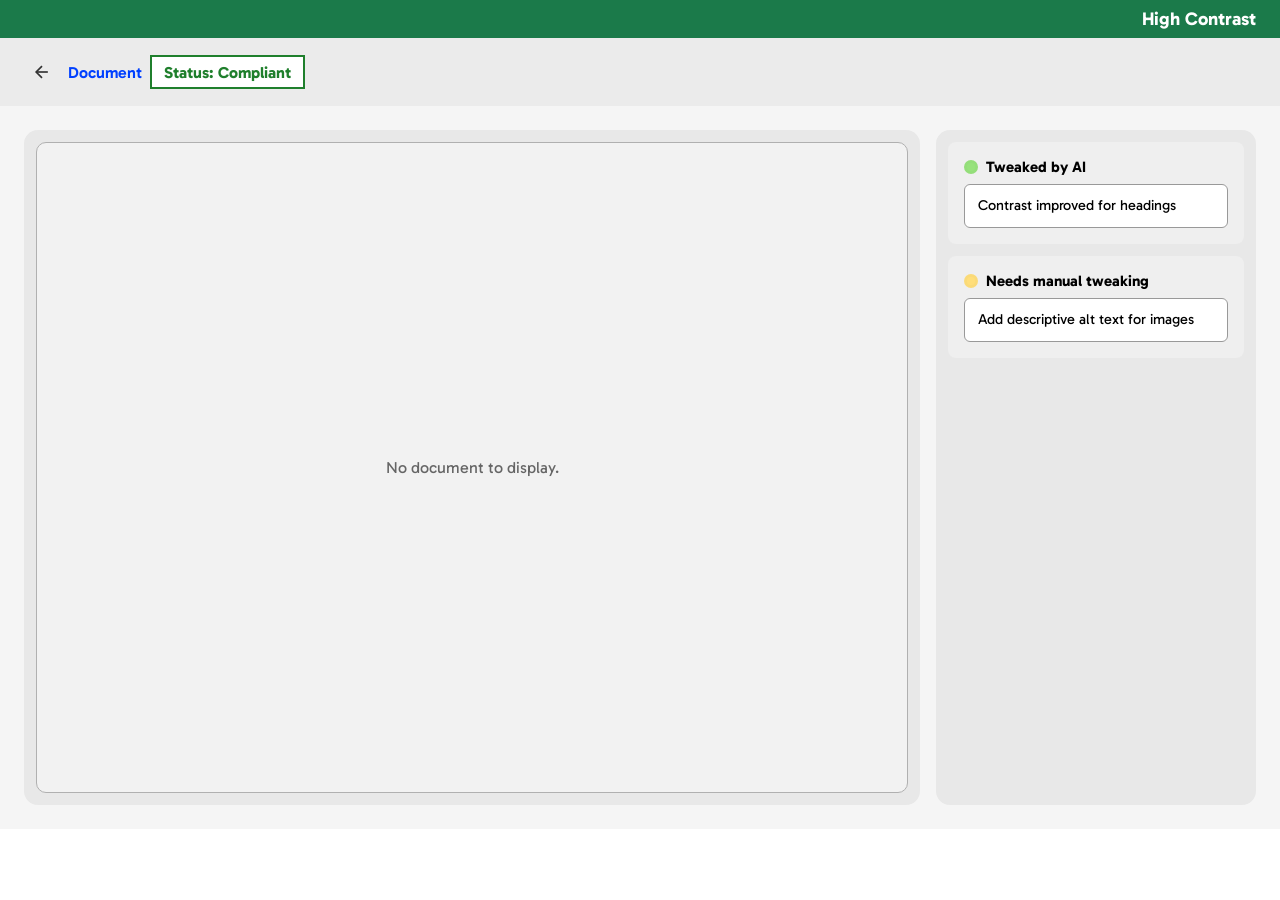
==== branch_document.html @ ff0cea44 "finished for now until we get new model" ====
<!DOCTYPE html>
<html lang="en">
<head>
    <meta charset="UTF-8">
    <meta name="viewport" content="width=device-width, initial-scale=1.0">
    <title>Document - City of Oakland</title>
    <link rel="stylesheet" href="style.css">
    <script src="config.js"></script>
    <script src="backend.js"></script>
</head>
<body>
    <a class="skip-link" href="#main-content">Skip to main content</a>
    <div class="top-bar">
        <button type="button" class="high-contrast-toggle" id="highContrastToggle" aria-pressed="false">High Contrast</button>
    </div>

    <main class="documents-main" id="main-content">
        <div class="document-header-bar">
            <a href="test.html" class="doc-back-link" aria-label="Back to documents" title="Back to documents">
                <svg aria-hidden="true" focusable="false" width="20" height="20" viewBox="0 0 24 24" fill="none" stroke="currentColor" stroke-width="2"><line x1="19" y1="12" x2="5" y2="12"/><polyline points="12 19 5 12 12 5"/></svg>
            </a>
            <h1 class="document-title-heading"><a href="javascript:void(0)" id="docTitle" class="document-header-title doc-file-link">Document</a></h1>
            <span id="docStatus" class="doc-status-badge" role="status" aria-live="polite">Status: Compliant</span>
        </div>
        <div class="document-viewer-shell">
            <div class="document-layout">
                <div class="document-card">
                    <div class="document-viewer-frame-wrap">
                        <div id="placeholder" class="document-viewer-placeholder">No document to display.</div>
                        <iframe id="docFrame" title="Document content" style="display: none;"></iframe>
                    </div>
                </div>

                <aside class="document-sidebar" aria-label="Accessibility comments">
                    <div class="panel ai-panel">
                        <div class="panel-header">
                            <span class="status-circle status-green" aria-hidden="true"></span>
                            <h2 class="panel-title">Tweaked by AI</h2>
                        </div>
                        <ul class="issue-list" id="aiIssues">
                            <li class="issue-item"><span class="visually-hidden">Auto-fixed: </span>Contrast improved for headings</li>
                        </ul>
                    </div>

                    <div class="panel manual-panel">
                        <div class="panel-header">
                            <span class="status-circle status-yellow" aria-hidden="true"></span>
                            <h2 class="panel-title">Needs manual tweaking</h2>
                        </div>
                        <ul class="issue-list" id="manualIssues">
                            <li class="issue-item"><span class="visually-hidden">Action needed: </span>Add descriptive alt text for images</li>
                        </ul>
                    </div>
                </aside>
            </div>
        </div>
    </main>

    <script>
        (function () {
            var placeholder = document.getElementById('placeholder');
            var frame = document.getElementById('docFrame');
            var titleEl = document.getElementById('docTitle');
            var statusEl = document.getElementById('docStatus');
            var DB_NAME = 'ASL_Documents';
            var VIEWER_STORE = 'viewer';

            function openDB() {
                return new Promise(function (resolve, reject) {
                    var r = indexedDB.open(DB_NAME, 2);
                    r.onerror = function () { reject(r.error); };
                    r.onsuccess = function () { resolve(r.result); };
                    r.onupgradeneeded = function () {
                        var db = r.result;
                        if (!db.objectStoreNames.contains(VIEWER_STORE)) {
                            db.createObjectStore(VIEWER_STORE, { keyPath: 'id' });
                        }
                    };
                });
            }

            function getViewerDoc() {
                return openDB().then(function (db) {
                    return new Promise(function (resolve, reject) {
                        var tx = db.transaction(VIEWER_STORE, 'readonly');
                        var req = tx.objectStore(VIEWER_STORE).get('current');
                        req.onsuccess = function () { resolve(req.result || null); };
                        req.onerror = function () { reject(req.error); };
                    });
                });
            }

            function getComplianceStatus(name) {
                if (!name) return 'Compliant';
                return /sample2|non[- ]?compliant|fail/i.test(name) ? 'Non-Compliant' : 'Compliant';
            }

            getViewerDoc().then(function (doc) {
                if (doc && doc.blob) {
                    if (doc.name && titleEl) {
                        titleEl.textContent = doc.name;
                        titleEl.setAttribute('aria-label', 'Open ' + doc.name);
                    }
                    if (statusEl) {
                        var status = getComplianceStatus(doc.name);
                        statusEl.textContent = 'Status: ' + status;
                        statusEl.classList.toggle('is-non-compliant', status === 'Non-Compliant');
                    }
                    // Hide built-in PDF chrome where supported so the page
                    // looks like a clean document inside the card.
                    var baseUrl = URL.createObjectURL(doc.blob);
                    var viewerUrl = baseUrl + '#toolbar=0&navpanes=0&scrollbar=0';
                    titleEl.href = viewerUrl;
                    frame.src = viewerUrl;
                    frame.style.display = 'block';
                    placeholder.style.display = 'none';
                }
            }).catch(function () {
                placeholder.textContent = 'Could not load document.';
            });
        })();
    </script>
    <script>
        (function () {
            var toggle = document.getElementById('highContrastToggle');
            var key = 'highContrast';
            function apply() {
                var on = localStorage.getItem(key) === 'true';
                document.body.classList.toggle('high-contrast-mode', on);
                document.documentElement.classList.toggle('high-contrast-mode', on);
                if (toggle) toggle.setAttribute('aria-pressed', on);
                if (toggle) toggle.textContent = on ? 'Default' : 'High Contrast';
            }
            if (toggle) {
                toggle.addEventListener('click', function () {
                    var on = localStorage.getItem(key) !== 'true';
                    localStorage.setItem(key, on ? 'true' : 'false');
                    apply();
                });
            }
            apply();
        })();
    </script>
</body>
</html>
---- style.css ----
@import url('https://fonts.googleapis.com/css2?family=Gabarito:wght@400..900&display=swap');

* {
    box-sizing: border-box;
    margin: 0;
    padding: 0;
}

body {
    font-family: 'Gabarito', sans-serif;
    background-color: #f0f0f0;
    min-height: 100vh;
    display: flex;
    flex-direction: column;
}

.skip-link {
    position: absolute;
    left: 0.75rem;
    top: -48px;
    z-index: 1000;
    background: #000;
    color: #fff;
    padding: 0.65rem 0.85rem;
    border-radius: 0.35rem;
    text-decoration: none;
    font-weight: 700;
}

.skip-link:focus,
.skip-link:focus-visible {
    top: 0.75rem;
    outline: 2px solid #fff;
    outline-offset: 2px;
}

html.high-contrast-mode {
    font-size: calc(100% + 2px);
}

/* Top bar - dark green */
.top-bar {
    background-color: #1B7A4A;
    padding: 0.5rem 1.5rem;
    display: flex;
    justify-content: flex-end;
    align-items: center;
}

.high-contrast-toggle {
    color: white;
    font-size: 1.15rem;
    font-weight: 700;
    font-family: inherit;
    background: none;
    border: none;
    cursor: pointer;
    padding: 0;
}

.high-contrast-toggle:hover {
    text-decoration: underline;
}

.high-contrast-toggle:focus-visible {
    outline: 2px solid #fff;
    outline-offset: 2px;
}

/* Main header - white with logo and search */
.main-header {
    background-color: #ffffff;
    display: flex;
    justify-content: space-between;
    align-items: center;
    padding: 1rem 1.5rem;
    border-bottom: 1px solid #e0e0e0;
}

.header-brand {
    display: flex;
    align-items: center;
    gap: 1rem;
}

.header-logo {
    height: 60px;
    width: auto;
    object-fit: contain;
}

.header-title {
    display: flex;
    flex-direction: column;
    line-height: 1.2;
}

.city-of {
    font-size: 0.85rem;
    color: #555;
    font-weight: 500;
    letter-spacing: 0.02em;
}

.oakland {
    font-size: 1.75rem;
    font-weight: bold;
    color: #000;
    letter-spacing: 0.02em;
}

.header-search-input {
    width: 220px;
    padding: 0.5rem 0.75rem;
    border: 1px solid #767676;
    border-radius: 4px;
    background-color: #e0e0e0;
    font-size: 0.9rem;
    color: #333;
}

.header-search-input::placeholder {
    color: #666;
}

.header-search-input:focus {
    outline: 2px solid #0b57d0;
    outline-offset: 2px;
    border-color: #ccc;
    background-color: #fff;
}

/* Page content - grey background, centered login */
.page-content {
    flex: 1;
    display: flex;
    justify-content: center;
    align-items: center;
    padding: 2rem;
    background-color: #f0f0f0;
}

.login-container {
    width: 100%;
    display: flex;
    justify-content: center;
    align-items: center;
}

.login-box {
    background-color: #ebebeb;
    padding: 2.5rem 2rem;
    border-radius: 12px;
    width: 100%;
    max-width: 380px;
    box-shadow: 0 1px 3px rgba(0, 0, 0, 0.08);
}

.login-box h1 {
    color: #000;
    text-align: center;
    margin-bottom: 1.5rem;
    font-size: 1.5rem;
    font-weight: bold;
}

.form-group {
    margin-bottom: 1rem;
}

.form-group label {
    display: block;
    margin-bottom: 0.35rem;
    font-size: 0.95rem;
    font-weight: 600;
    color: #222;
}

.login-box input {
    width: 100%;
    padding: 0.75rem 1rem;
    border: 1px solid #767676;
    border-radius: 6px;
    font-size: 1rem;
    background-color: #fff;
    color: #333;
}

.login-box input::placeholder {
    color: #6b6b6b;
}

.login-box input:focus {
    outline: 2px solid #0b57d0;
    outline-offset: 2px;
    border-color: #1B7A4A;
}

.form-error {
    min-height: 1.25rem;
    margin-top: 0.25rem;
    color: #b00020;
    font-weight: 600;
    font-size: 0.9rem;
}

.login-box button {
    width: 100%;
    background-color: #1B7A4A;
    color: white;
    padding: 0.75rem 1rem;
    border: none;
    border-radius: 6px;
    cursor: pointer;
    font-weight: bold;
    font-size: 1rem;
    margin-top: 0.5rem;
}

.login-box button:hover {
    background-color: #145a32;
}

.form-footer {
    text-align: center;
    margin-top: 1.25rem;
    font-size: 0.9rem;
    color: #555;
}

.form-footer a {
    color: #176640;
    font-weight: 600;
    text-decoration: none;
    display: inline-block;
    padding: 0.08rem 0.28rem;
    line-height: 1.2;
}

.form-footer a:hover {
    text-decoration: underline;
}

.form-hint {
    margin-top: 0.75rem;
    font-size: 0.8rem;
    color: #595959;
}

.visually-hidden {
    position: absolute;
    width: 1px;
    height: 1px;
    padding: 0;
    margin: -1px;
    overflow: hidden;
    clip: rect(0, 0, 0, 0);
    white-space: nowrap;
    border: 0;
}

.register-box {
    max-width: 380px;
}

/* Test page styles (unchanged structure, optional tweaks) */
.test-container {
    width: 100%;
    display: flex;
    justify-content: center;
    align-items: center;
    padding: 2rem;
    background-color: #f0f0f0;
    min-height: 100vh;
}

.test-box {
    background-color: #ffffff;
    padding: 2.5rem;
    border-radius: 12px;
    max-width: 400px;
    box-shadow: 0 1px 3px rgba(0, 0, 0, 0.08);
}

.test-box h1 {
    color: #1B7A4A;
    text-align: center;
    margin-bottom: 1rem;
}

.test-box p {
    color: #333;
    margin-bottom: 1rem;
    text-align: center;
}

.test-box button {
    width: 100%;
    background-color: #1B7A4A;
    color: white;
    padding: 0.75rem;
    border: none;
    border-radius: 6px;
    cursor: pointer;
    font-weight: bold;
}

.test-box button:hover {
    background-color: #145a32;
}

/* Documents dashboard (post-login) */
.main-header .header-actions {
    display: flex;
    align-items: center;
    gap: 0.75rem;
}

.account-name {
    padding: 0.5rem 0.75rem;
    background-color: #e0e0e0;
    border-radius: 4px;
    font-size: 0.9rem;
    color: #333;
}

.icon-btn {
    display: inline-flex;
    align-items: center;
    justify-content: center;
    width: 36px;
    height: 36px;
    padding: 0;
    border: none;
    background: transparent;
    color: #333;
    cursor: pointer;
    border-radius: 4px;
}

.icon-btn:hover {
    background-color: #eee;
    color: #1B7A4A;
}

a:focus-visible,
button:focus-visible,
input:focus-visible,
.icon-btn:focus-visible,
.doc-back-link:focus-visible,
.doc-open-link:focus-visible,
.doc-file-link:focus-visible {
    outline: 2px solid #0b57d0;
    outline-offset: 2px;
}

.icon-btn svg {
    flex-shrink: 0;
}

a.icon-btn {
    text-decoration: none;
}

.documents-main {
    flex: 1;
    padding: 0;
    background-color: #fff;
}

.documents-bar {
    display: flex;
    justify-content: space-between;
    align-items: center;
    padding: 1rem 1.5rem;
    background-color: #ebebeb;
}

.documents-title {
    font-size: 1.3rem;
    font-weight: bold;
    color: #000;
    margin: 0;
}

.documents-actions {
    display: flex;
    align-items: center;
    gap: 0.5rem;
}

.documents-table-wrap {
    overflow-x: auto;
    overflow-y: auto;
    max-height: calc(100vh - 220px);
}

.documents-table {
    width: 100%;
    border-collapse: collapse;
    font-size: 1rem;
}

.documents-table th,
.documents-table td {
    padding: 0.9rem 1.2rem;
    text-align: left;
    border-bottom: 1px solid #e0e0e0;
}

.documents-table th {
    background-color: #ebebeb;
    font-weight: bold;
    font-size: 1.1rem;
    color: #000;
    position: sticky;
    top: 0;
}

.documents-table tbody tr {
    background-color: #fff;
}

.documents-table tbody tr:nth-child(even) {
    background-color: #f9f9f9;
}

.documents-table tbody tr:hover {
    background-color: #f0f0f0;
}

.documents-table .th-select,
.documents-table .td-select {
    width: 2.5rem;
    text-align: center;
    vertical-align: middle;
}

.doc-open-link {
    color: #1B7A4A;
    font-weight: 600;
    text-decoration: none;
}

.doc-open-link:hover {
    text-decoration: underline;
}

body.high-contrast-mode .doc-open-link {
    color: #000;
    display: inline-block;
    padding: 0.25rem 0.4rem;
    outline: 2px solid #000;
}

body.high-contrast-mode .doc-open-link:focus {
    outline: 2px solid #000;
}

.documents-table .th-select input,
.documents-table .td-select input {
    -webkit-appearance: none;
    appearance: none;
    margin: 0;
    cursor: pointer;
    width: 1.7rem;
    height: 1.7rem;
    border: 2px solid #000;
    border-radius: 0.35rem;
    background: #fff;
    display: inline-grid;
    place-content: center;
}

.documents-table .th-select input::before,
.documents-table .td-select input::before {
    content: "";
    width: 0.95rem;
    height: 0.95rem;
    transform: scale(0);
    transition: transform 120ms ease-in-out;
    background: #fff;
    clip-path: polygon(14% 54%, 0 68%, 40% 100%, 100% 24%, 86% 10%, 40% 68%);
}

.documents-table .th-select input:checked,
.documents-table .td-select input:checked {
    background: #1a73e8;
    border-color: #000;
}

.documents-table .th-select input:checked::before,
.documents-table .td-select input:checked::before {
    transform: scale(1);
}

/* High contrast mode */
body.high-contrast-mode .top-bar {
    background-color: #000;
}

body.high-contrast-mode .login-box button,
body.high-contrast-mode .test-box button {
    background-color: #000;
}

body.high-contrast-mode .login-box button:hover,
body.high-contrast-mode .test-box button:hover {
    background-color: #333;
}

/* Back link next to document title */
.document-header-bar {
    display: flex;
    align-items: center;
    gap: 0.5rem;
    padding: 1rem 1.5rem;
    background-color: #ebebeb;
}

.doc-back-link {
    display: inline-flex;
    align-items: center;
    justify-content: center;
    width: 36px;
    height: 36px;
    color: #333;
    text-decoration: none;
    border-radius: 6px;
}

.doc-back-link:hover {
    background-color: #eee;
    color: #1B7A4A;
}

.document-header-title {
    font-size: 1rem;
    font-weight: 600;
    color: #000;
}

.document-title-heading {
    margin: 0;
    font-size: 1rem;
    font-weight: 600;
}

.doc-file-link {
    text-decoration: none;
    color: #0040ff;
}

.doc-file-link:hover {
    text-decoration: underline;
}

.doc-status-badge {
    padding: 0.35rem 0.75rem;
    border: 2px solid #1f7f2c;
    color: #1f7f2c;
    font-weight: 700;
    background: #fff;
}

.doc-status-badge.is-non-compliant {
    border-color: #d10000;
    color: #d10000;
}

.document-header-actions-wrap {
    margin-left: auto;
    display: flex;
    align-items: center;
    flex-wrap: wrap;
    gap: 0.5rem;
}

.document-header-actions {
    display: flex;
    flex-wrap: wrap;
    align-items: center;
    gap: 0.5rem;
}

.doc-download-btn {
    padding: 0.35rem 0.75rem;
    font-size: 0.85rem;
    border-radius: 6px;
    border: 1px solid #1B7A4A;
    background: #1B7A4A;
    color: #fff;
    cursor: pointer;
    font-family: inherit;
}

.doc-download-btn:hover:not(:disabled) {
    background: #145a32;
    border-color: #145a32;
}

.doc-download-btn:disabled {
    opacity: 0.45;
    cursor: not-allowed;
}

.doc-download-btn-secondary {
    background: #fff;
    color: #1B7A4A;
}

.doc-download-btn-secondary:hover:not(:disabled) {
    background: #e8f5e9;
}

.document-viewer-hint {
    margin: 0 1.5rem 0.75rem;
    padding: 0.5rem 0.75rem;
    font-size: 0.85rem;
    color: #444;
    background: #ebebeb;
    border-left: 3px solid #1B7A4A;
    line-height: 1.45;
}

.alterations-hint {
    margin: 0 0 0.65rem 0;
    font-size: 0.82rem;
    color: #444;
    line-height: 1.35;
}

.alterations-panel .alteration-item {
    border-color: #5a9d4a;
    background: #f0f9eb;
}

.issue-item.issue-severity-error {
    border-color: #c0392b;
    background: #fdf2f0;
}

.issue-item.issue-severity-warning {
    border-color: #b8860b;
    background: #fffbf0;
}

.issue-item.issue-severity-info {
    border-color: #6c757d;
    background: #f8f9fa;
}

/* Layout for the document viewer and sidebar comments */
.document-viewer-shell {
    padding: 1.5rem;
    background-color: #f5f5f5;
}

.document-layout {
    display: flex;
    gap: 1rem;
    align-items: stretch;
}

.document-card {
    flex: 1 1 auto;
    background: #e8e8e8;
    border: none;
    border-radius: 14px;
    padding: 0.75rem;
}

.document-viewer-frame-wrap {
    border-radius: 10px;
    background-color: #f2f2f2;
    border: 1px solid #b0b0b0;
    padding: 0.6rem;
}

.document-viewer-frame-wrap iframe {
    width: 100%;
    height: 70vh;
    border: none;
    background-color: #fff;
}

.document-viewer-placeholder {
    display: flex;
    align-items: center;
    justify-content: center;
    height: 70vh;
    color: #666;
    font-size: 1rem;
}

.document-sidebar {
    width: 320px;
    flex: 0 0 320px;
    background: #e8e8e8;
    border-radius: 14px;
    border: none;
    padding: 0.75rem;
    display: flex;
    align-items: stretch;
}

.comment-panel {
    width: 100%;
    display: flex;
    flex-direction: column;
}

.comment-title {
    margin: 0 0 0.25rem 0;
    font-size: 1.05rem;
    color: #000;
}

.comment-instructions {
    margin: 0 0 0.5rem 0;
    font-size: 0.85rem;
    color: #555;
}

.access-comments {
    width: 100%;
    resize: vertical;
    min-height: 160px;
    padding: 0.5rem;
    border: 1px solid #e0e0e0;
    border-radius: 6px;
    font-family: inherit;
    font-size: 0.95rem;
    color: #222;
    margin-bottom: 0.5rem;
}

.comment-actions {
    display: flex;
    gap: 0.5rem;
    margin-top: auto;
}

.comment-actions .icon-btn {
    padding: 0.5rem 0.75rem;
    background-color: #1B7A4A;
    color: #fff;
    border-radius: 6px;
    border: none;
    cursor: pointer;
}

.comment-actions .icon-btn:hover {
    background-color: #145a32;
}

@media (max-width: 880px) {
    .document-layout {
        flex-direction: column;
    }

    .document-sidebar {
        width: 100%;
        flex: 0 0 auto;
    }
}

/* Panels for AI/manual issue lists */
.document-sidebar {
    display: flex;
    flex-direction: column;
    gap: 0.75rem;
}

.panel {
    background: #efefef;
    border-radius: 8px;
    padding: 1rem;
    border: none;
}

.panel-header {
    display: flex;
    align-items: center;
    gap: 0.5rem;
    margin-bottom: 0.5rem;
}

.status-circle {
    width: 14px;
    height: 14px;
    border-radius: 50%;
    display: inline-block;
    flex: 0 0 14px;
    box-shadow: 0 0 0 3px rgba(0,0,0,0.02) inset;
}

.status-green {
    background: #97e27c; /* highlight green */
}

.status-yellow {
    background: #ffde7a; /* highlight yellow */
}

.panel-title {
    font-size: 0.95rem;
    margin: 0;
}

.issue-list {
    list-style: none;
    padding-left: 0;
    margin: 0;
    display: flex;
    flex-direction: column;
    gap: 0.5rem;
}

.issue-item {
    background: #fff;
    border: 1px solid #999;
    padding: 0.7rem 0.8rem;
    border-radius: 6px;
    font-size: 0.9rem;
    line-height: 1.35;
}

@media (max-width: 880px) {
    .document-sidebar { order: 2; }
}

body.high-contrast-mode .login-box input:focus {
    border-color: #000;
}

body.high-contrast-mode .form-footer a,
body.high-contrast-mode .icon-btn:hover {
    color: #000;
}

body.high-contrast-mode .test-box h1 {
    color: #000;
}

body.high-contrast-mode .top-bar,
body.high-contrast-mode .main-header,
body.high-contrast-mode .login-box,
body.high-contrast-mode .test-box,
body.high-contrast-mode .account-name,
body.high-contrast-mode .header-search-input,
body.high-contrast-mode .document-header-bar,
body.high-contrast-mode .document-card,
body.high-contrast-mode .document-sidebar {
    outline: 2px solid #000;
}

body.high-contrast-mode .documents-main {
    background: #d9d9d9;
    padding: 1rem 1.5rem;
}

body.high-contrast-mode .documents-bar {
    background: #e6e6e6;
    border: 2.7px solid #000;
    border-bottom: none;
    border-radius: 14px 14px 0 0;
    padding: 0.65rem 1rem;
}

body.high-contrast-mode .documents-table-wrap {
    border: 2.7px solid #000;
    border-top: none;
    border-radius: 0 0 14px 14px;
    background: #e6e6e6;
    padding: 0.75rem;
    max-height: calc(100vh - 250px);
}

body.high-contrast-mode .documents-table {
    border-collapse: collapse;
}

body.high-contrast-mode .documents-table th,
body.high-contrast-mode .documents-table td {
    border: 2.7px solid #000;
    background: #f3f3f3;
}

body.high-contrast-mode .documents-table tbody tr:hover {
    background-color: #e5e5e5;
}

body.high-contrast-mode .icon-btn-add,
body.high-contrast-mode .icon-btn-trash {
    width: 34px;
    height: 34px;
    border-radius: 6px;
    border: 1px solid #000;
    background: #fff;
    color: #000;
    outline: none;
}

body.high-contrast-mode .icon-btn-add:focus,
body.high-contrast-mode .icon-btn-trash:focus,
body.high-contrast-mode .icon-btn-add:focus-visible,
body.high-contrast-mode .icon-btn-trash:focus-visible {
    outline: 1px solid #000;
    outline-offset: 1px;
}

body.high-contrast-mode .document-header-bar {
    background: #e6e6e6;
    border: 1px solid #000;
}

body.high-contrast-mode .doc-file-link {
    color: #000;
    display: inline-block;
    padding: 0.3rem 0.5rem;
    outline: 2px solid #000;
}

body.high-contrast-mode .doc-file-link:focus {
    outline: 2px solid #000;
}

body.high-contrast-mode .doc-status-badge {
    background: #fff;
}

body.high-contrast-mode .document-viewer-shell {
    background: #d9d9d9;
    padding-top: 0.8rem;
}

body.high-contrast-mode .panel {
    border: 2px solid #000;
}

body.high-contrast-mode button,
body.high-contrast-mode input,
body.high-contrast-mode a,
body.high-contrast-mode .icon-btn {
    outline: 1.5px solid #000;
}

body.high-contrast-mode a:focus,
body.high-contrast-mode button:focus,
body.high-contrast-mode input:focus,
body.high-contrast-mode .icon-btn:focus {
    outline: 1.5px solid #000;
    outline-offset: 2px;
}

body.high-contrast-mode input[type="checkbox"]:focus,
body.high-contrast-mode input[type="checkbox"]:focus-visible {
    outline: 2px solid #000;
    outline-offset: 2px;
}
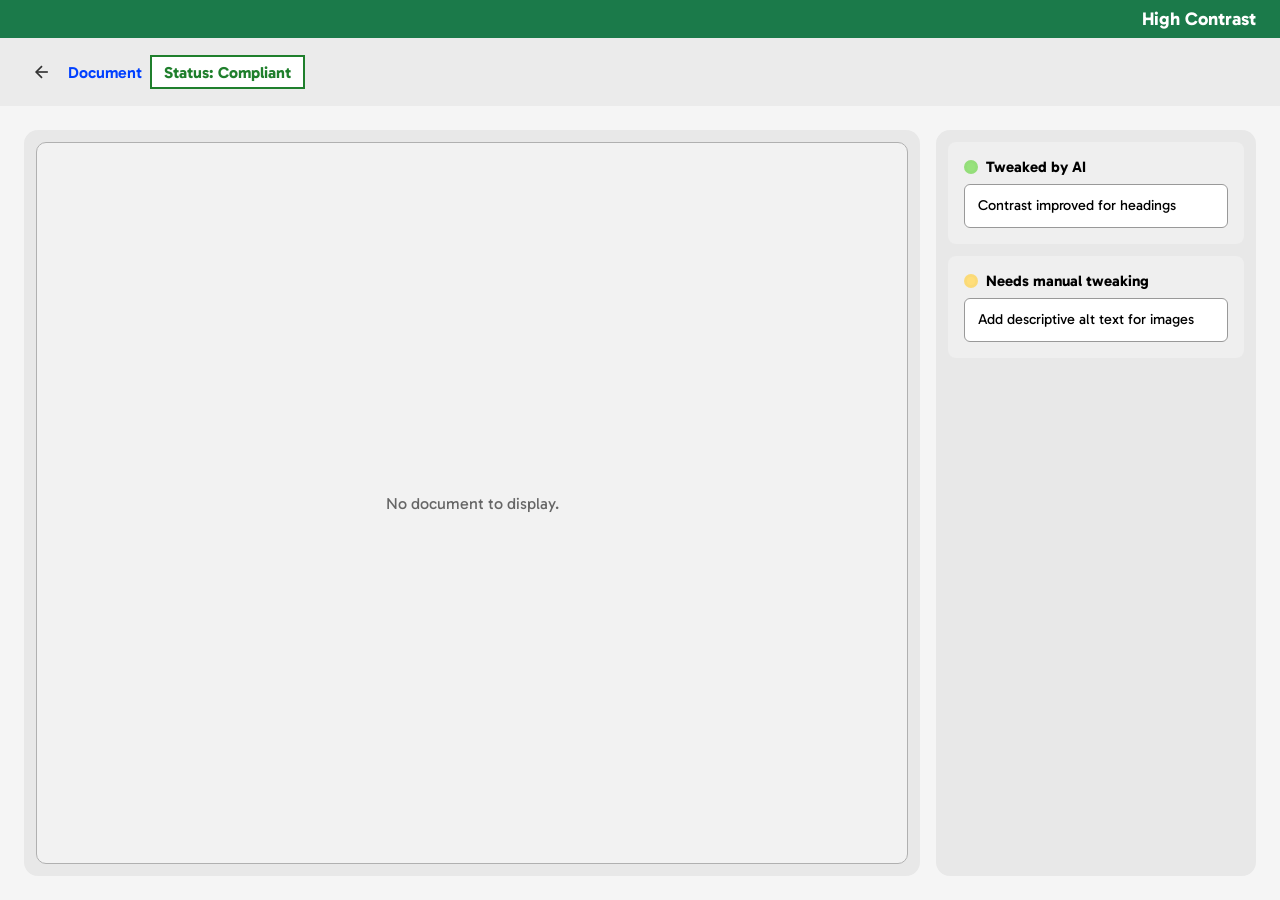
==== commit 81d2538b: "Add .gitignore and auth-related pages - Ignore OS/editor noise and env files; untrack .DS_Store  - A" ====
--- a/branch_document.html
+++ b/branch_document.html
@@ -14,7 +14,7 @@
         <button type="button" class="high-contrast-toggle" id="highContrastToggle" aria-pressed="false">High Contrast</button>
     </div>
 
-    <main class="documents-main" id="main-content">
+    <main class="documents-main document-viewer-page" id="main-content">
         <div class="document-header-bar">
             <a href="test.html" class="doc-back-link" aria-label="Back to documents" title="Back to documents">
                 <svg aria-hidden="true" focusable="false" width="20" height="20" viewBox="0 0 24 24" fill="none" stroke="currentColor" stroke-width="2"><line x1="19" y1="12" x2="5" y2="12"/><polyline points="12 19 5 12 12 5"/></svg>
--- a/style.css
+++ b/style.css
@@ -89,6 +89,23 @@
     object-fit: contain;
 }
 
+.header-logo-link {
+    display: inline-flex;
+    align-items: center;
+    padding: 0.15rem;
+    border-radius: 6px;
+    text-decoration: none;
+}
+
+.header-logo-link:hover {
+    background-color: #f0f0f0;
+}
+
+.header-logo-link:focus-visible {
+    outline: 2px solid #0b57d0;
+    outline-offset: 2px;
+}
+
 .header-title {
     display: flex;
     flex-direction: column;
@@ -176,7 +193,10 @@
     color: #222;
 }
 
-.login-box input {
+.login-box input,
+.settings-form input[type="text"],
+.settings-form input[type="email"],
+.settings-form input[type="password"] {
     width: 100%;
     padding: 0.75rem 1rem;
     border: 1px solid #767676;
@@ -186,11 +206,15 @@
     color: #333;
 }
 
-.login-box input::placeholder {
+.login-box input::placeholder,
+.settings-form input::placeholder {
     color: #6b6b6b;
 }
 
-.login-box input:focus {
+.login-box input:focus,
+.settings-form input[type="text"]:focus,
+.settings-form input[type="email"]:focus,
+.settings-form input[type="password"]:focus {
     outline: 2px solid #0b57d0;
     outline-offset: 2px;
     border-color: #1B7A4A;
@@ -200,6 +224,14 @@
     min-height: 1.25rem;
     margin-top: 0.25rem;
     color: #b00020;
+    font-weight: 600;
+    font-size: 0.9rem;
+}
+
+.form-success {
+    min-height: 1.25rem;
+    margin-top: 0.25rem;
+    color: #1B7A4A;
     font-weight: 600;
     font-size: 0.9rem;
 }
@@ -317,11 +349,19 @@
 }
 
 .account-name {
-    padding: 0.5rem 0.75rem;
+    display: inline-block;
+    min-width: 6rem;
+    max-width: 16rem;
+    padding: 0.5rem 0.85rem;
     background-color: #e0e0e0;
-    border-radius: 4px;
-    font-size: 0.9rem;
-    color: #333;
+    border-radius: 6px;
+    font-size: 1rem;
+    font-weight: 600;
+    color: #222;
+    overflow: hidden;
+    text-overflow: ellipsis;
+    white-space: nowrap;
+    vertical-align: middle;
 }
 
 .icon-btn {
@@ -656,18 +696,48 @@
     background-color: #f5f5f5;
 }
 
+/* Document viewer page: fill viewport below top bar; sidebar scrolls independently */
+main.documents-main.document-viewer-page {
+    flex: 1;
+    min-height: 0;
+    overflow: hidden;
+    display: flex;
+    flex-direction: column;
+}
+
+main.documents-main.document-viewer-page .document-header-bar,
+main.documents-main.document-viewer-page .document-viewer-hint {
+    flex-shrink: 0;
+}
+
+main.documents-main.document-viewer-page .document-viewer-shell {
+    flex: 1;
+    min-height: 0;
+    overflow: hidden;
+    display: flex;
+    flex-direction: column;
+}
+
 .document-layout {
     display: flex;
     gap: 1rem;
     align-items: stretch;
+    flex: 1;
+    min-height: 0;
+    overflow: hidden;
 }
 
 .document-card {
     flex: 1 1 auto;
+    min-width: 0;
+    min-height: 0;
     background: #e8e8e8;
     border: none;
     border-radius: 14px;
     padding: 0.75rem;
+    display: flex;
+    flex-direction: column;
+    overflow: hidden;
 }
 
 .document-viewer-frame-wrap {
@@ -675,11 +745,17 @@
     background-color: #f2f2f2;
     border: 1px solid #b0b0b0;
     padding: 0.6rem;
+    flex: 1;
+    min-height: 0;
+    display: flex;
+    flex-direction: column;
 }
 
 .document-viewer-frame-wrap iframe {
     width: 100%;
-    height: 70vh;
+    flex: 1;
+    min-height: min(70vh, 100%);
+    height: auto;
     border: none;
     background-color: #fff;
 }
@@ -688,7 +764,8 @@
     display: flex;
     align-items: center;
     justify-content: center;
-    height: 70vh;
+    flex: 1;
+    min-height: 12rem;
     color: #666;
     font-size: 1rem;
 }
@@ -696,6 +773,10 @@
 .document-sidebar {
     width: 320px;
     flex: 0 0 320px;
+    min-height: 0;
+    overflow-x: hidden;
+    overflow-y: auto;
+    -webkit-overflow-scrolling: touch;
     background: #e8e8e8;
     border-radius: 14px;
     border: none;
@@ -762,6 +843,8 @@
     .document-sidebar {
         width: 100%;
         flex: 0 0 auto;
+        max-height: min(70vh, 32rem);
+        overflow-y: auto;
     }
 }
 
@@ -826,11 +909,245 @@
     line-height: 1.35;
 }
 
+.issue-item.issue-jump-link {
+    cursor: pointer;
+    text-decoration: underline;
+    text-decoration-style: dotted;
+}
+
+.issue-item.issue-jump-link:hover,
+.issue-item.issue-jump-link:focus {
+    outline: 2px solid #2563eb;
+    outline-offset: 2px;
+}
+
 @media (max-width: 880px) {
     .document-sidebar { order: 2; }
-}
-
-body.high-contrast-mode .login-box input:focus {
+    /* Settings: keep section nav above main card (override order: 2 on .document-sidebar) */
+    .settings-page-layout .settings-nav-sidebar.document-sidebar {
+        order: 0;
+    }
+    .settings-page-layout .settings-content-card {
+        order: 1;
+    }
+}
+
+/* Settings — same shell as document viewer (grey bar + viewer shell + sidebar + card + panels) */
+.documents-bar-settings {
+    justify-content: flex-start;
+}
+
+.documents-bar-leading {
+    display: flex;
+    align-items: center;
+    gap: 0.5rem;
+}
+
+.documents-bar-settings .documents-title {
+    margin: 0;
+}
+
+.settings-viewer-shell {
+    flex: 1;
+    min-height: calc(100vh - 200px);
+}
+
+.settings-page-layout {
+    align-items: stretch;
+}
+
+.settings-nav-sidebar {
+    width: 260px;
+    flex: 0 0 260px;
+}
+
+.settings-nav-card {
+    width: 100%;
+    background: #efefef;
+    border-radius: 8px;
+    padding: 0.5rem;
+    border: none;
+}
+
+.settings-nav-list {
+    list-style: none;
+    margin: 0;
+    padding: 0;
+}
+
+.settings-nav-list li {
+    margin: 0;
+}
+
+.settings-nav-list li + li {
+    margin-top: 0.35rem;
+}
+
+/* Settings section nav: same control style as document Download HTML / PDF */
+.settings-nav-list .settings-nav-btn.doc-download-btn {
+    width: 100%;
+    justify-content: center;
+    text-align: center;
+    font-weight: 700;
+    display: inline-flex;
+    align-items: center;
+}
+
+.settings-nav-list .settings-nav-btn.doc-download-btn:focus-visible {
+    outline: 2px solid #0b57d0;
+    outline-offset: 2px;
+}
+
+.settings-content-card {
+    display: flex;
+    flex-direction: column;
+    min-width: 0;
+}
+
+.settings-content-card .settings-panel[hidden] {
+    display: none !important;
+}
+
+.settings-inner-panel {
+    margin: 0;
+}
+
+.settings-inner-panel .panel-header {
+    margin-bottom: 0.65rem;
+}
+
+.settings-inner-panel .panel-title {
+    font-size: 1.05rem;
+}
+
+.settings-lede {
+    color: #444;
+    margin: 0 0 1rem 0;
+    line-height: 1.45;
+    font-size: 0.9rem;
+}
+
+.settings-form {
+    max-width: 28rem;
+}
+
+.settings-form .form-group {
+    margin-bottom: 1rem;
+}
+
+.settings-form label {
+    display: block;
+    font-weight: 600;
+    margin-bottom: 0.35rem;
+    color: #222;
+    font-size: 0.95rem;
+}
+
+.settings-form .settings-form-submit.doc-download-btn {
+    margin-top: 0.35rem;
+    font-weight: 700;
+}
+
+.settings-status:empty {
+    display: none;
+}
+
+.settings-status {
+    margin-top: 0.5rem;
+    margin-bottom: 0;
+    color: #1B7A4A;
+    font-size: 0.9rem;
+    font-weight: 600;
+}
+
+.settings-status.is-error {
+    color: #b00020;
+}
+
+.settings-field {
+    margin-bottom: 1.25rem;
+}
+
+.settings-checkbox-label {
+    display: flex;
+    align-items: flex-start;
+    gap: 0.5rem;
+    font-weight: 600;
+    cursor: pointer;
+    font-size: 0.95rem;
+}
+
+.settings-checkbox-label input[type="checkbox"] {
+    width: 1.15rem;
+    height: 1.15rem;
+    margin-top: 0.15rem;
+    flex-shrink: 0;
+}
+
+.settings-hint {
+    font-size: 0.85rem;
+    color: #555;
+    margin: 0.35rem 0 0 0;
+    line-height: 1.35;
+}
+
+.settings-placeholder {
+    margin-top: 1.25rem;
+    padding: 0.85rem 1rem;
+    border: 1px dashed #b0b0b0;
+    border-radius: 8px;
+    background-color: #f2f2f2;
+}
+
+.settings-placeholder-title {
+    font-weight: 700;
+    margin: 0 0 0.35rem 0;
+    color: #333;
+    font-size: 0.95rem;
+}
+
+@media (max-width: 880px) {
+    .settings-nav-sidebar {
+        width: 100%;
+        flex: 0 0 auto;
+    }
+
+    .settings-nav-list {
+        display: flex;
+        flex-direction: row;
+        flex-wrap: wrap;
+        gap: 0.5rem;
+    }
+
+    .settings-nav-list li {
+        flex: 1 1 auto;
+        min-width: 8rem;
+    }
+
+    .settings-nav-list li + li {
+        margin-top: 0;
+    }
+}
+
+body.high-contrast-mode .settings-nav-list .doc-download-btn.is-active {
+    background: #000;
+    border-color: #000;
+    color: #fff;
+}
+
+body.high-contrast-mode .settings-nav-list .doc-download-btn.doc-download-btn-secondary {
+    background: #fff;
+    color: #000;
+    border-color: #000;
+}
+
+body.high-contrast-mode .settings-placeholder {
+    border-color: #000;
+    background: #fff;
+}
+
+body.high-contrast-mode .login-box input:focus,
+body.high-contrast-mode .settings-form input:focus {
     border-color: #000;
 }
 
